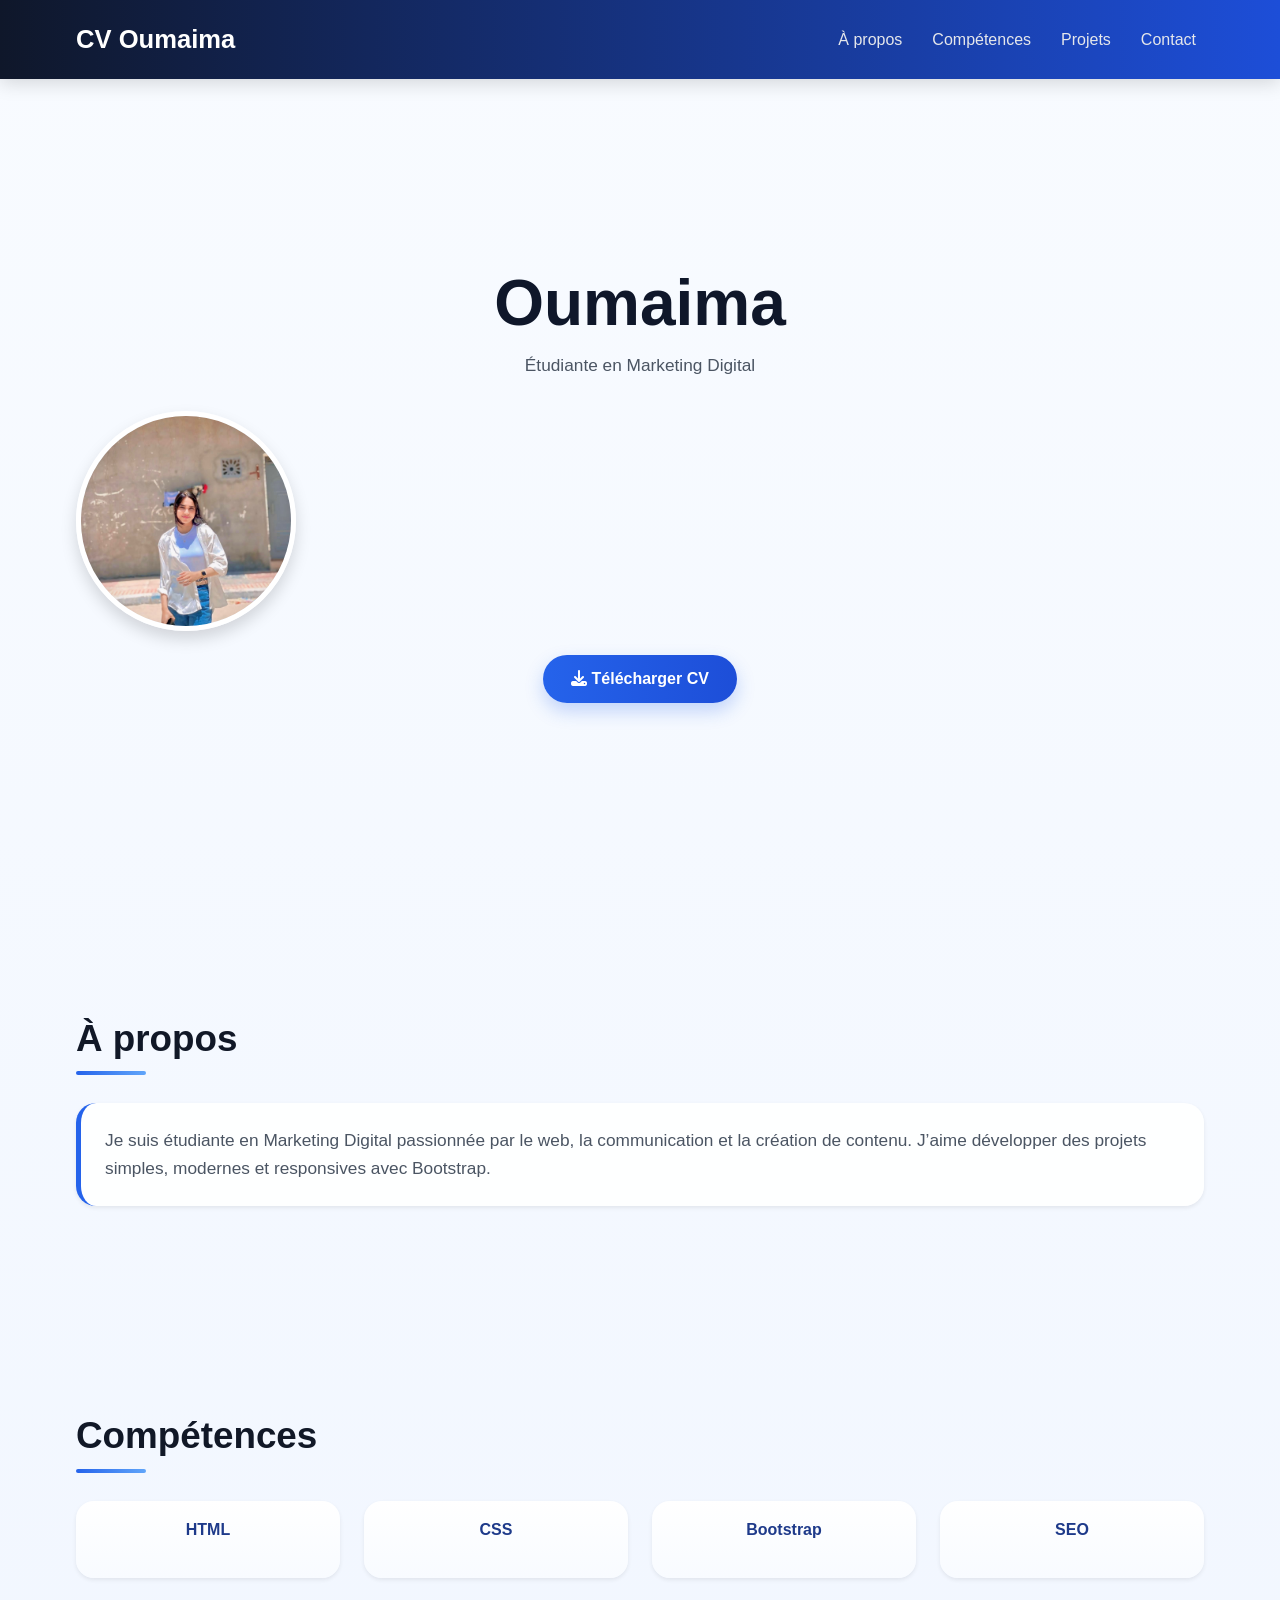
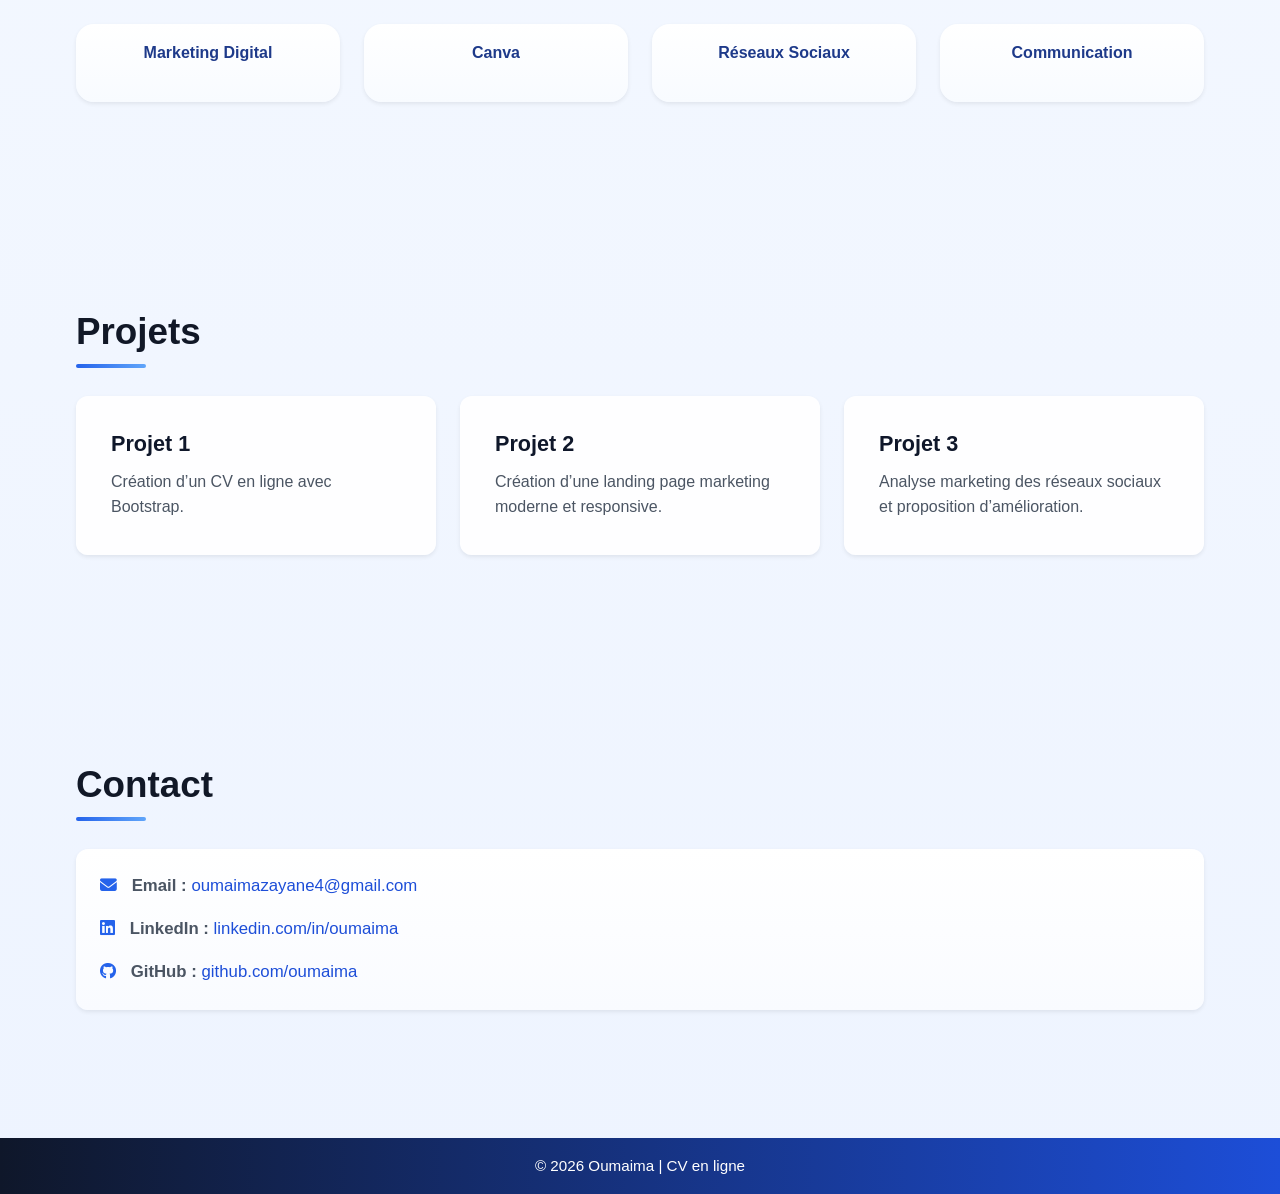
==== index.html @ 95b3798b "Add files via upload" ====
<!DOCTYPE html>
<html lang="fr">
<head>
  <meta charset="UTF-8">
  <meta name="viewport" content="width=device-width, initial-scale=1">
  <title>CV Oumaima</title>

  <link href="https://cdn.jsdelivr.net/npm/bootstrap@5.3.0/dist/css/bootstrap.min.css" rel="stylesheet">
  <link rel="stylesheet" href="https://cdnjs.cloudflare.com/ajax/libs/font-awesome/6.5.0/css/all.min.css">
  <link rel="stylesheet" href="css/style.css">
</head>
<body>

  <!-- Navbar -->
  <nav class="navbar navbar-expand-lg navbar-dark bg-dark sticky-top">
    <div class="container">
      <a class="navbar-brand fw-bold" href="#">CV Oumaima</a>

      <button class="navbar-toggler" type="button" data-bs-toggle="collapse" data-bs-target="#menu">
        <span class="navbar-toggler-icon"></span>
      </button>

      <div class="collapse navbar-collapse" id="menu">
        <ul class="navbar-nav ms-auto">
          <li class="nav-item">
            <a class="nav-link" href="#about">À propos</a>
          </li>
          <li class="nav-item">
            <a class="nav-link" href="#skills">Compétences</a>
          </li>
          <li class="nav-item">
            <a class="nav-link" href="#projects">Projets</a>
          </li>
          <li class="nav-item">
            <a class="nav-link" href="#contact">Contact</a>
          </li>
        </ul>
      </div>
    </div>
  </nav>

  <!-- Profil -->
  <section class="container text-center hero-section">
    <h1>Oumaima</h1>
    <p class="lead">Étudiante en Marketing Digital</p>

    <img src="./img/photo.jpg" alt="Photo Oumaima" width="170" class="rounded-circle mt-3 shadow">

    <div class="mt-4">
      <a class="btn btn-primary" href="assets/cv.pdf" target="_blank">
        <i class="fa-solid fa-download"></i> Télécharger CV
      </a>
    </div>
  </section>

  <!-- About -->
  <section id="about" class="container mt-5">
    <h2>À propos</h2>
    <div class="card p-4 shadow-sm border-0">
      <p class="mb-0">
        Je suis étudiante en Marketing Digital passionnée par le web, la communication
        et la création de contenu. J’aime développer des projets simples, modernes
        et responsives avec Bootstrap.
      </p>
    </div>
  </section>

  <!-- Skills -->
  <section id="skills" class="container mt-5">
    <h2>Compétences</h2>

    <div class="row g-4">
      <div class="col-6 col-md-3">
        <div class="card p-3 text-center h-100 shadow-sm border-0">HTML</div>
      </div>

      <div class="col-6 col-md-3">
        <div class="card p-3 text-center h-100 shadow-sm border-0">CSS</div>
      </div>

      <div class="col-6 col-md-3">
        <div class="card p-3 text-center h-100 shadow-sm border-0">Bootstrap</div>
      </div>

      <div class="col-6 col-md-3">
        <div class="card p-3 text-center h-100 shadow-sm border-0">SEO</div>
      </div>

      <div class="col-6 col-md-3">
        <div class="card p-3 text-center h-100 shadow-sm border-0">Marketing Digital</div>
      </div>

      <div class="col-6 col-md-3">
        <div class="card p-3 text-center h-100 shadow-sm border-0">Canva</div>
      </div>

      <div class="col-6 col-md-3">
        <div class="card p-3 text-center h-100 shadow-sm border-0">Réseaux Sociaux</div>
      </div>

      <div class="col-6 col-md-3">
        <div class="card p-3 text-center h-100 shadow-sm border-0">Communication</div>
      </div>
    </div>
  </section>

  <!-- Projets -->
  <section id="projects" class="container mt-5">
    <h2>Projets</h2>

    <div class="row g-4">
      <div class="col-md-4">
        <div class="card h-100 shadow-sm border-0">
          <div class="card-body">
            <h5 class="card-title">Projet 1</h5>
            <p class="card-text">Création d’un CV en ligne avec Bootstrap.</p>
          </div>
        </div>
      </div>

      <div class="col-md-4">
        <div class="card h-100 shadow-sm border-0">
          <div class="card-body">
            <h5 class="card-title">Projet 2</h5>
            <p class="card-text">Création d’une landing page marketing moderne et responsive.</p>
          </div>
        </div>
      </div>

      <div class="col-md-4">
        <div class="card h-100 shadow-sm border-0">
          <div class="card-body">
            <h5 class="card-title">Projet 3</h5>
            <p class="card-text">Analyse marketing des réseaux sociaux et proposition d’amélioration.</p>
          </div>
        </div>
      </div>
    </div>
  </section>

  <!-- Contact -->
  <section id="contact" class="container mt-5 mb-5">
    <h2>Contact</h2>

    <div class="card p-4 shadow-sm border-0">
      <p>
        <i class="fa-solid fa-envelope"></i>
        <strong>Email :</strong>
        <a href="mailto:oumaimazayane4@gmail.com">oumaimazayane4@gmail.com</a>
      </p>

      <p>
        <i class="fa-brands fa-linkedin"></i>
        <strong>LinkedIn :</strong>
        <a href="https://linkedin.com/in/oumaima" target="_blank">linkedin.com/in/oumaima</a>
      </p>

      <p class="mb-0">
        <i class="fa-brands fa-github"></i>
        <strong>GitHub :</strong>
        <a href="https://github.com/oumaima" target="_blank">github.com/oumaima</a>
      </p>
    </div>
  </section>

  <!-- Footer -->
  <footer class="bg-dark text-white text-center py-3">
    <p class="mb-0">© 2026 Oumaima | CV en ligne</p>
  </footer>

  <script src="https://cdn.jsdelivr.net/npm/bootstrap@5.3.0/dist/js/bootstrap.bundle.min.js"></script>
</body>
</html>
---- css/style.css ----
/* GENERAL */

body{
font-family: 'Segoe UI', sans-serif;
background:#f8f9fa;
scroll-behavior:smooth;
}

section{
padding:70px 0;
}

/* TITLES */

h1{
font-weight:700;
font-size:45px;
}

h2{
font-weight:600;
margin-bottom:30px;
color:#333;
}

/* NAVBAR */

.navbar{
box-shadow:0 3px 10px rgba(0,0,0,0.1);
}

.navbar-brand{
font-weight:bold;
font-size:20px;
}

/* PROFILE IMAGE */

img.rounded-circle{
border:5px solid white;
box-shadow:0 5px 15px rgba(0,0,0,0.2);
}

/* BUTTON */

.btn-primary{
padding:10px 25px;
border-radius:30px;
font-weight:500;
}

/* COMPETENCES */

#skills .card{
border:none;
border-radius:10px;
padding:15px;
transition:0.3s;
box-shadow:0 3px 10px rgba(0,0,0,0.1);
}

#skills .card:hover{
transform:translateY(-5px);
box-shadow:0 10px 25px rgba(0,0,0,0.15);
}

/* PROJETS */

#projects .card{
border:none;
border-radius:12px;
padding:10px;
transition:0.3s;
box-shadow:0 5px 15px rgba(0,0,0,0.1);
}

#projects .card:hover{
transform:translateY(-8px);
box-shadow:0 15px 30px rgba(0,0,0,0.2);
}

/* CONTACT */

#contact .card{
border:none;
border-radius:12px;
padding:25px;
box-shadow:0 5px 15px rgba(0,0,0,0.1);
}

#contact a{
text-decoration:none;
color:#0d6efd;
}

#contact a:hover{
text-decoration:underline;
}

/* FOOTER */

footer{
background:#212529;
color:white;
padding:20px;
text-align:center;
margin-top:40px;
}

/* RESPONSIVE */

@media (max-width:768px){

h1{
font-size:32px;
}

section{
padding:50px 20px;
}

}
* {
  margin: 0;
  padding: 0;
  box-sizing: border-box;
}

body {
  font-family: "Segoe UI", Tahoma, Geneva, Verdana, sans-serif;
  background: linear-gradient(180deg, #f8fbff 0%, #eef4ff 100%);
  color: #1f2937;
  scroll-behavior: smooth;
  line-height: 1.6;
}

section {
  padding: 80px 0;
}

.container {
  width: 90%;
  max-width: 1200px;
  margin: auto;
}

/* Navbar */
.navbar {
  background: linear-gradient(90deg, #0f172a, #1d4ed8) !important;
  box-shadow: 0 4px 18px rgba(0, 0, 0, 0.15);
  padding: 14px 0;
}

.navbar-brand {
  font-size: 1.6rem;
  font-weight: 700;
  color: #fff !important;
}

.nav-link {
  color: #e5e7eb !important;
  font-weight: 500;
  margin-left: 14px;
  transition: 0.3s;
}

.nav-link:hover {
  color: #ffffff !important;
  transform: translateY(-1px);
}

/* Hero */
.hero-section,
section.container.text-center.mt-5.pt-4,
section.container.text-center.mt-5 {
  min-height: 90vh;
  display: flex;
  flex-direction: column;
  justify-content: center;
}

h1 {
  font-size: 4rem;
  font-weight: 800;
  color: #0f172a;
  margin-bottom: 10px;
}

h2 {
  font-size: 2.3rem;
  font-weight: 700;
  color: #111827;
  margin-bottom: 28px;
  position: relative;
}

h2::after {
  content: "";
  display: block;
  width: 70px;
  height: 4px;
  background: linear-gradient(90deg, #2563eb, #60a5fa);
  border-radius: 20px;
  margin-top: 10px;
}

.lead,
p {
  font-size: 1.08rem;
  color: #4b5563;
}

/* Image profil */
.rounded-circle {
  width: 220px !important;
  height: 220px !important;
  object-fit: cover;
  border: 6px solid #ffffff;
  box-shadow: 0 10px 30px rgba(37, 99, 235, 0.18);
  transition: 0.35s ease;
}

.rounded-circle:hover {
  transform: scale(1.03);
}

/* Buttons */
.btn-primary {
  background: linear-gradient(90deg, #2563eb, #1d4ed8);
  border: none;
  padding: 12px 28px;
  border-radius: 999px;
  font-weight: 600;
  font-size: 1rem;
  box-shadow: 0 8px 18px rgba(37, 99, 235, 0.25);
  transition: 0.3s ease;
}

.btn-primary:hover {
  transform: translateY(-2px);
  box-shadow: 0 12px 24px rgba(37, 99, 235, 0.35);
}

/* Cards general */
.card {
  border: none !important;
  border-radius: 20px;
  background: rgba(255, 255, 255, 0.95);
  box-shadow: 0 8px 24px rgba(15, 23, 42, 0.08);
  transition: 0.3s ease;
}

.card:hover {
  transform: translateY(-6px);
  box-shadow: 0 14px 30px rgba(15, 23, 42, 0.12);
}

.card-body {
  padding: 25px;
}

/* About */
#about .card {
  padding: 18px;
  border-left: 5px solid #2563eb !important;
}

/* Skills */
#skills .card {
  text-align: center;
  font-weight: 600;
  color: #1e3a8a;
  padding: 22px 15px;
  border-radius: 18px;
  background: linear-gradient(180deg, #ffffff, #f8fbff);
}

#skills .row {
  row-gap: 22px;
}

/* Projects */
#projects .card-title,
#projects h5 {
  color: #0f172a;
  font-size: 1.35rem;
  font-weight: 700;
  margin-bottom: 12px;
}

#projects .card-text,
#projects p {
  color: #4b5563;
  font-size: 1rem;
}

/* Contact */
#contact .card {
  padding: 10px;
  background: linear-gradient(180deg, #ffffff, #f9fbff);
}

#contact p {
  margin-bottom: 16px;
  font-size: 1.05rem;
}

#contact i {
  color: #2563eb;
  margin-right: 10px;
}

#contact a {
  color: #1d4ed8;
  text-decoration: none;
  font-weight: 500;
}

#contact a:hover {
  text-decoration: underline;
}

/* Footer */
footer {
  background: linear-gradient(90deg, #0f172a, #1d4ed8);
  color: white;
  text-align: center;
  padding: 22px 10px;
  margin-top: 40px;
}

footer p {
  color: white;
  margin: 0;
  font-size: 0.95rem;
}

/* Spacing helpers */
.mt-5 {
  margin-top: 3rem !important;
}

.mb-5 {
  margin-bottom: 3rem !important;
}

/* Responsive */
@media (max-width: 992px) {
  h1 {
    font-size: 3rem;
  }

  h2 {
    font-size: 2rem;
  }

  .rounded-circle {
    width: 190px !important;
    height: 190px !important;
  }
}

@media (max-width: 768px) {
  section {
    padding: 60px 0;
  }

  h1 {
    font-size: 2.4rem;
  }

  h2 {
    font-size: 1.7rem;
  }

  .lead,
  p {
    font-size: 1rem;
  }

  .rounded-circle{
width:200px;
height:200px;
object-fit:cover;
border-radius:50%;
border:6px solid white;
box-shadow:0 10px 25px rgba(0,0,0,0.2);
display:block;
margin:auto;
}

  .navbar-nav {
    margin-top: 10px;
    text-align: center;
  }

  .nav-link {
    margin-left: 0;
    padding: 10px 0;
  }
}
#skills .card{
margin-bottom:20px;
}
.card:hover{
transform:translateY(-8px);
transition:0.3s;
}
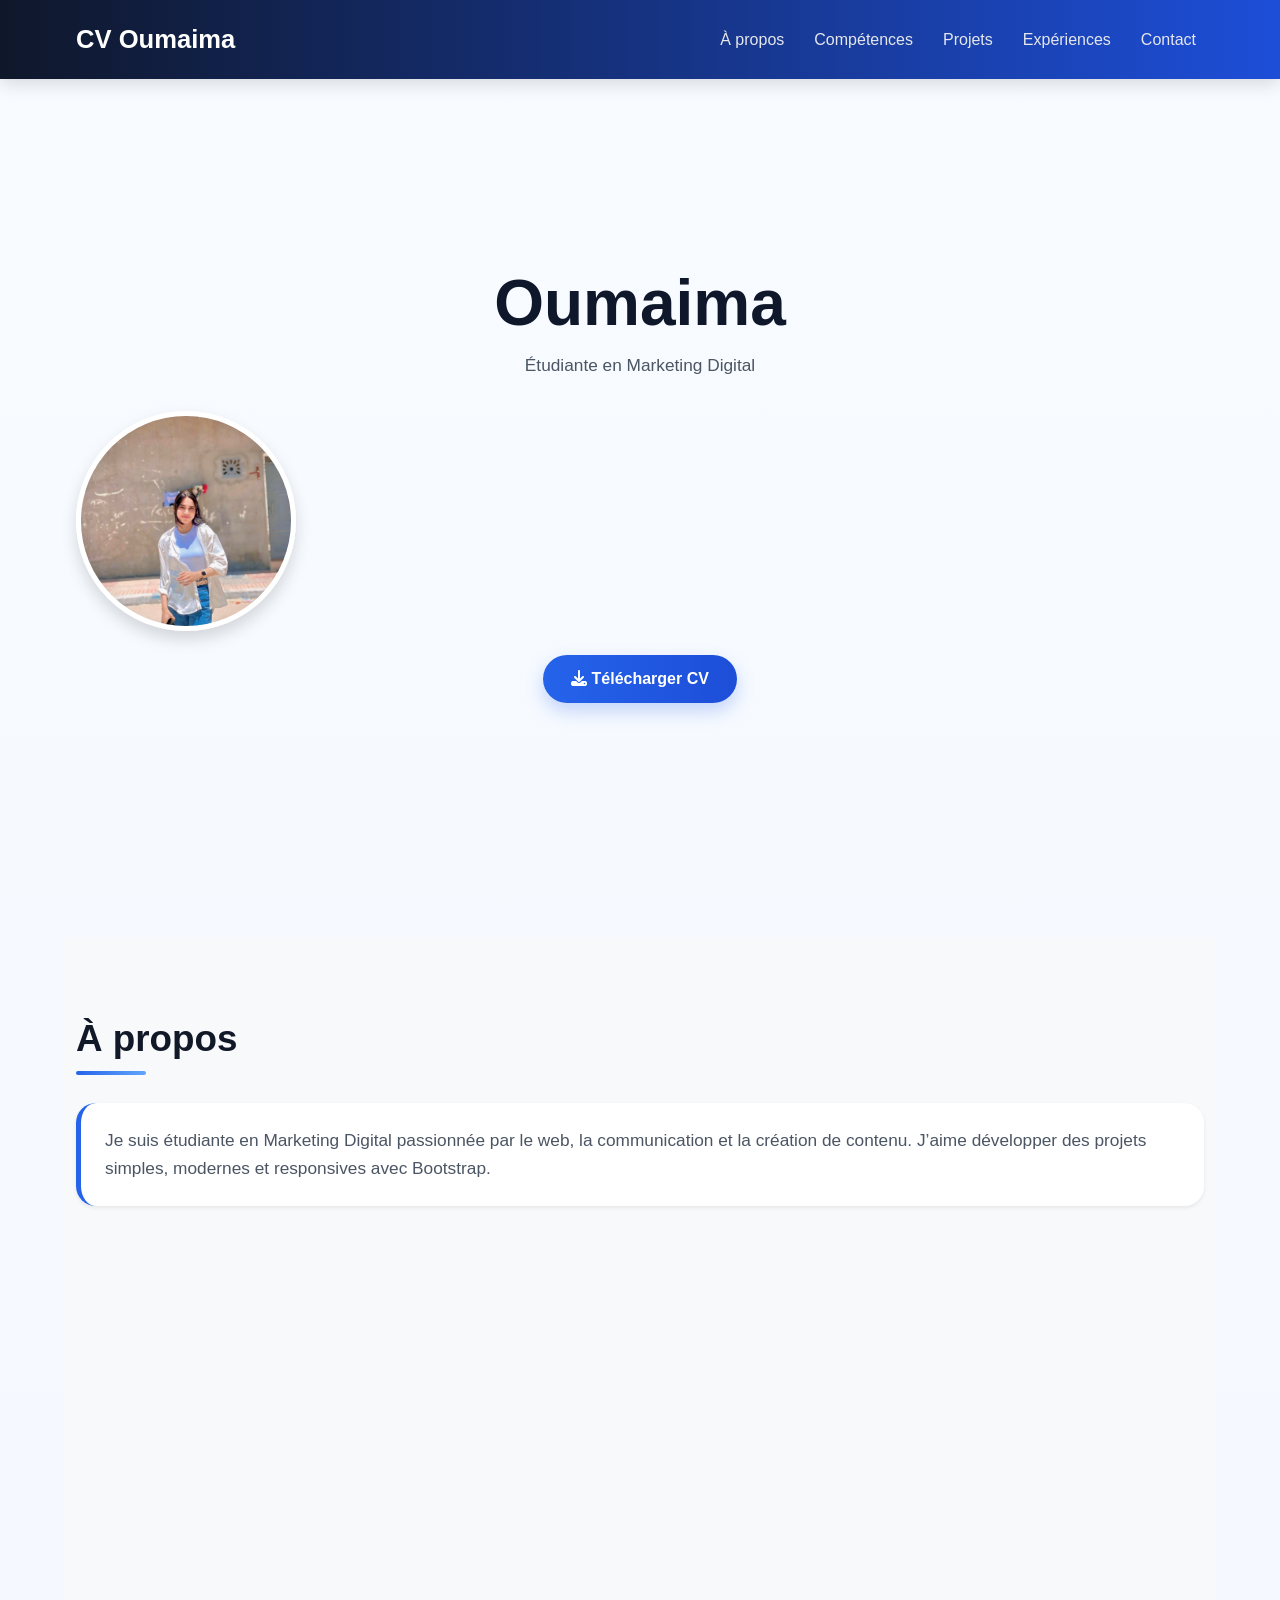
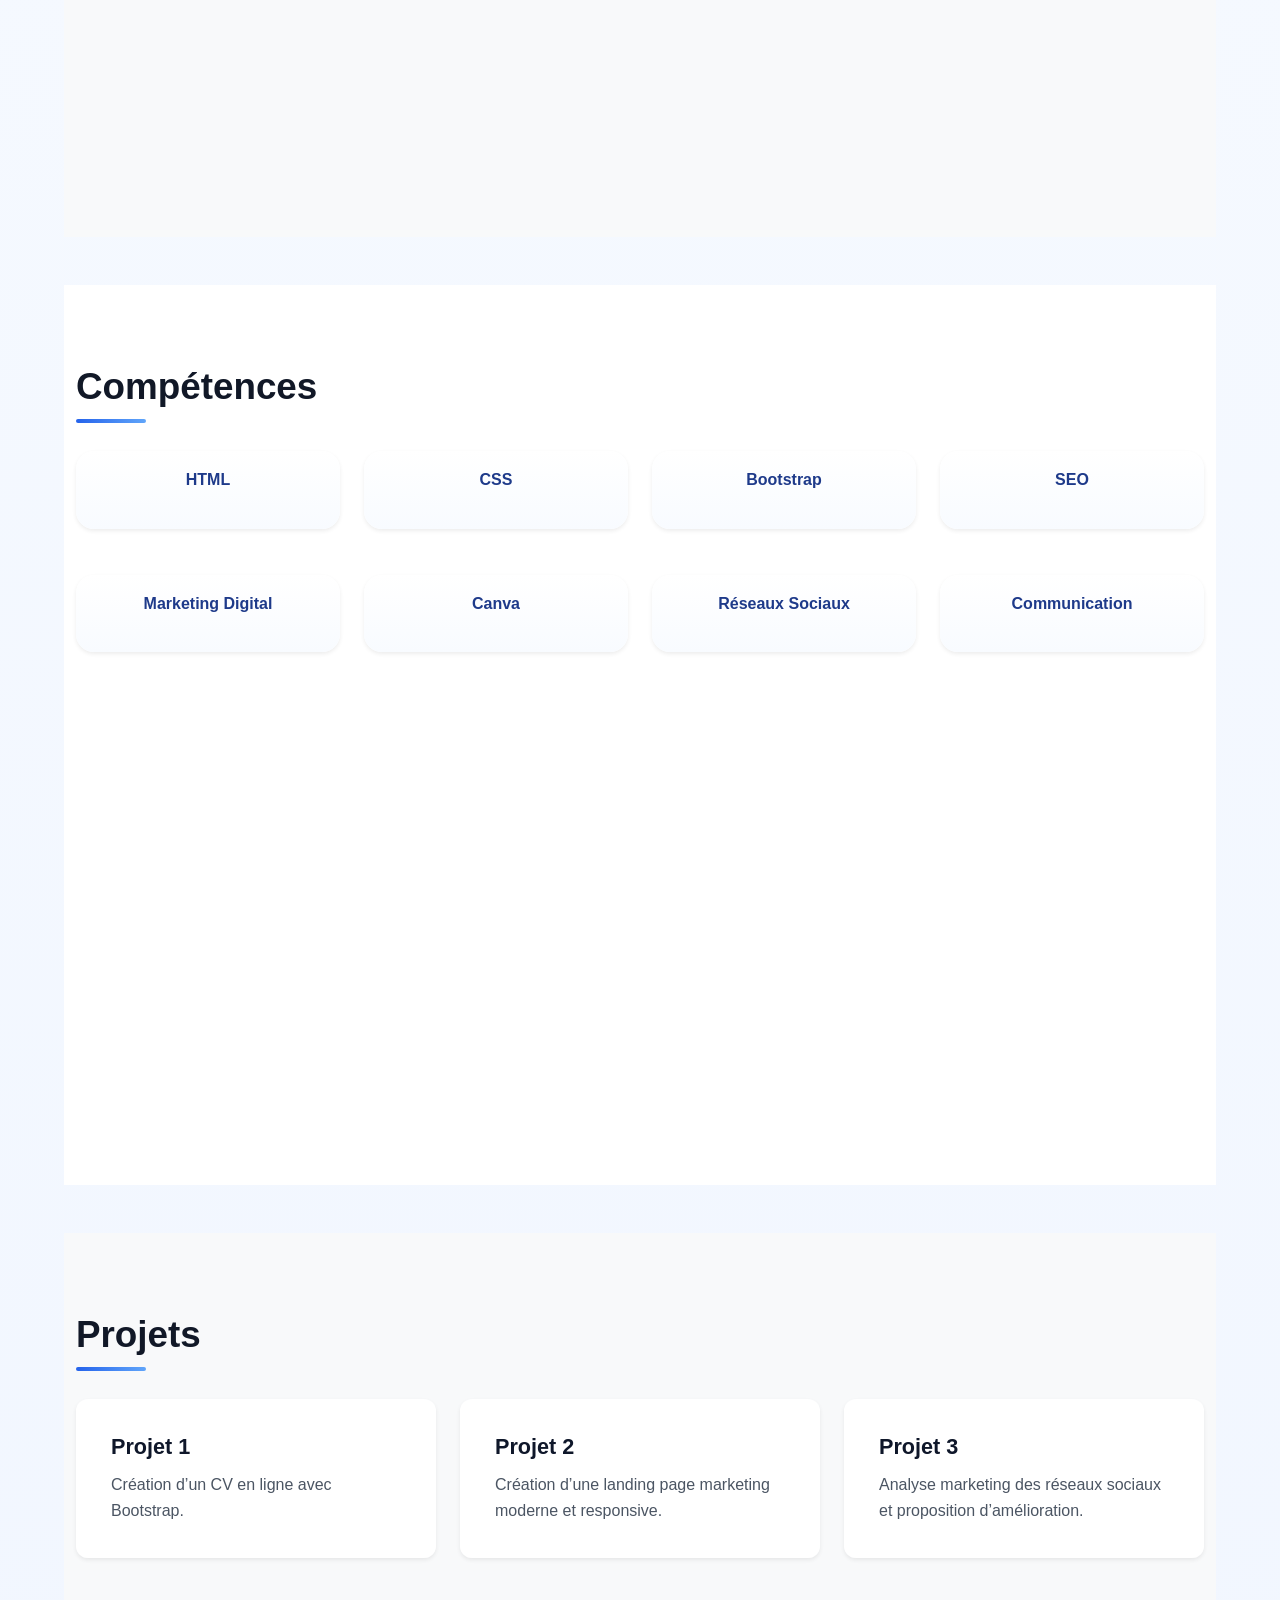
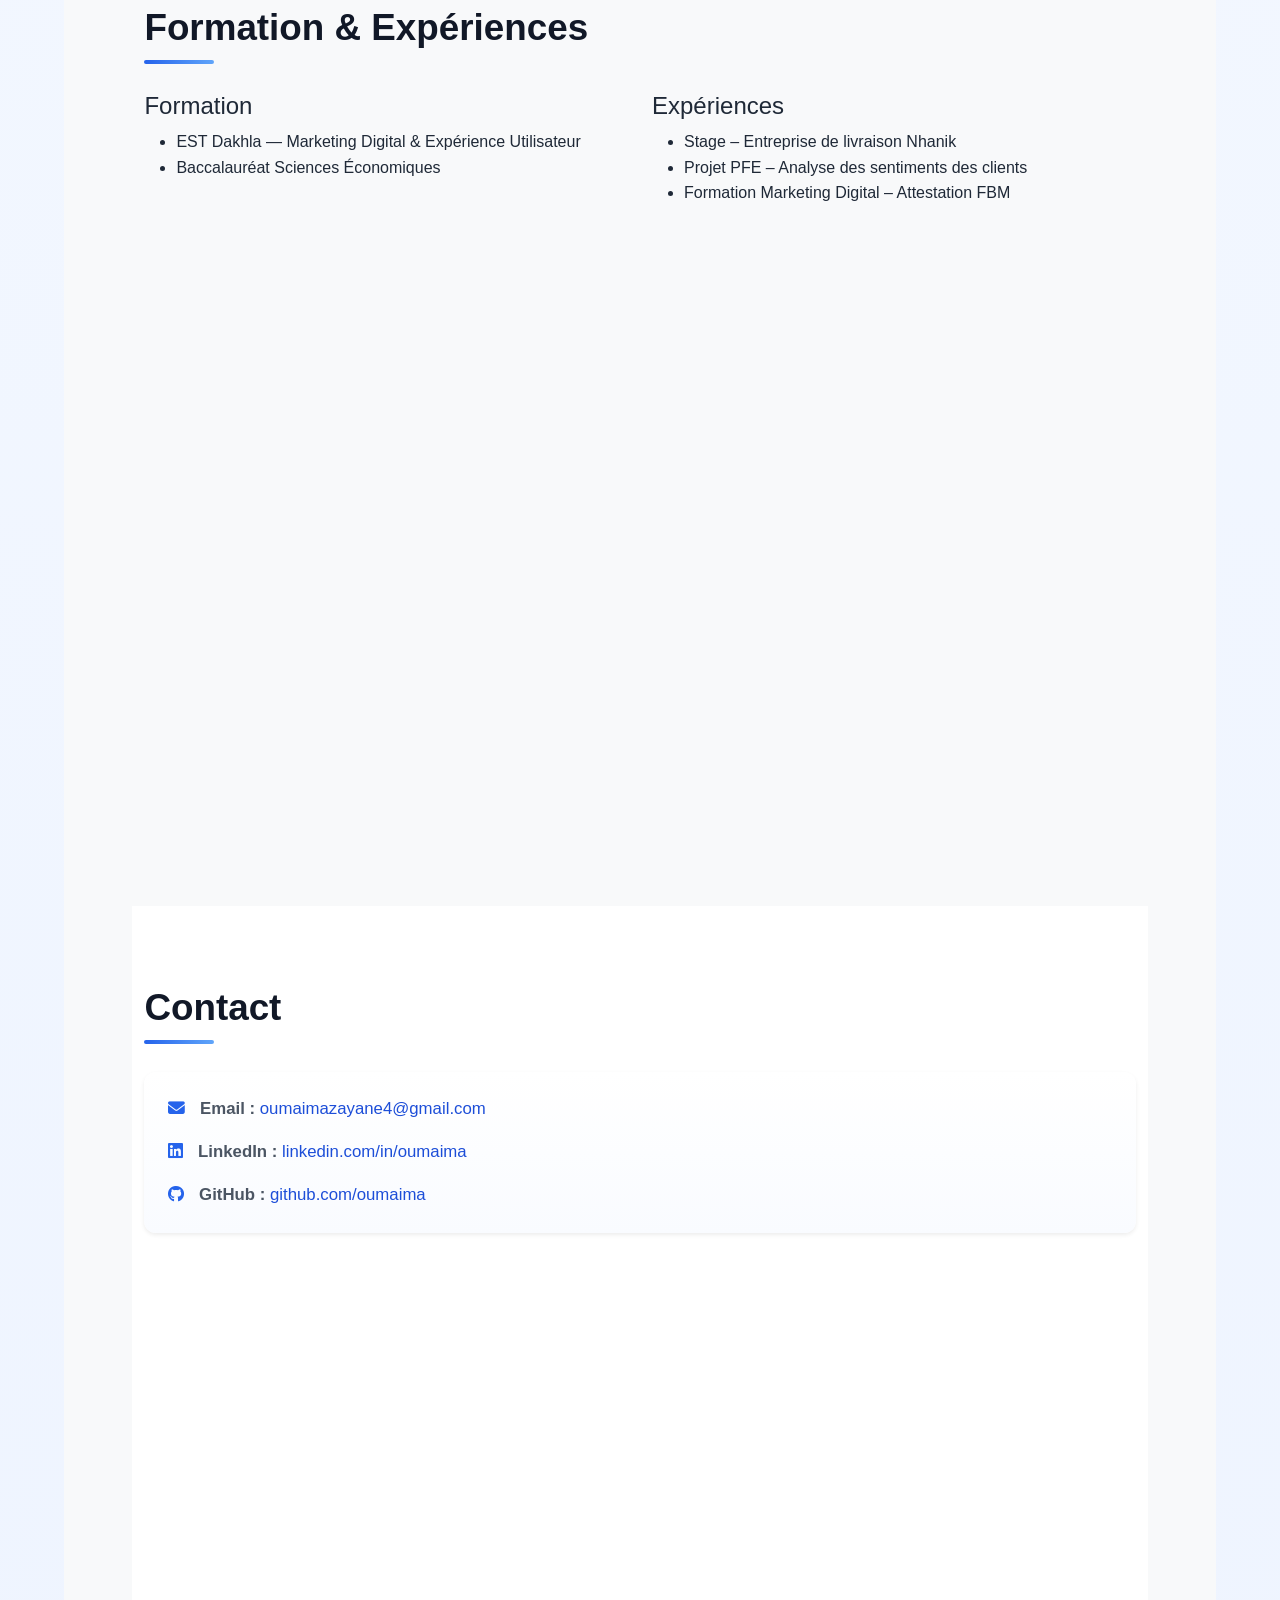
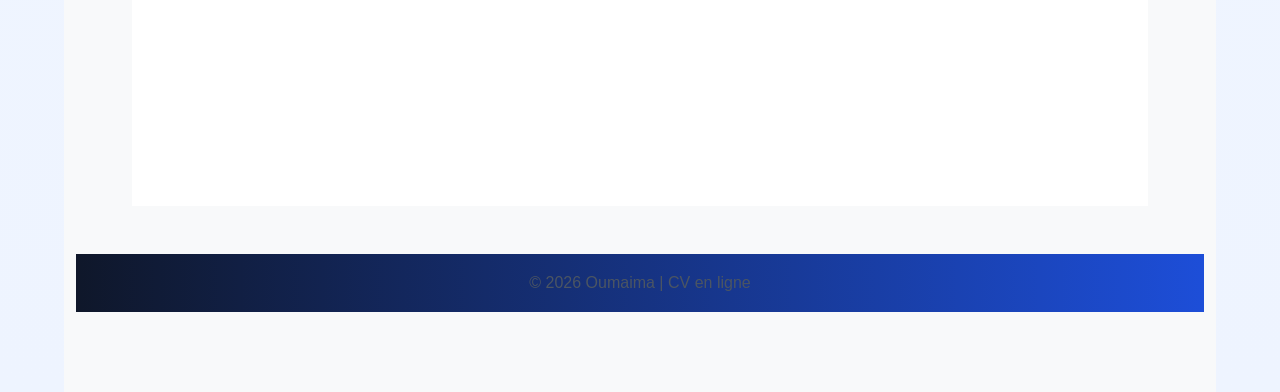
==== commit 641fa1d5: "Add files via upload" ====
--- a/index.html
+++ b/index.html
@@ -30,6 +30,9 @@
           </li>
           <li class="nav-item">
             <a class="nav-link" href="#projects">Projets</a>
+          </li>
+          <li class="nav-item">
+          <a class="nav-link" href="#experience">Expériences</a>
           </li>
           <li class="nav-item">
             <a class="nav-link" href="#contact">Contact</a>
@@ -136,6 +139,29 @@
         </div>
       </div>
     </div>
+    <section id="experience" class="container py-5">
+<h2 class="section-title">Formation & Expériences</h2>
+
+<div class="row">
+
+<div class="col-md-6">
+<h4>Formation</h4>
+<ul>
+<li>EST Dakhla — Marketing Digital & Expérience Utilisateur</li>
+<li>Baccalauréat Sciences Économiques</li>
+</ul>
+</div>
+
+<div class="col-md-6">
+<h4>Expériences</h4>
+<ul>
+<li>Stage – Entreprise de livraison Nhanik</li>
+<li>Projet PFE – Analyse des sentiments des clients</li>
+<li>Formation Marketing Digital – Attestation FBM</li>
+</ul>
+</div>
+
+</div>
   </section>
 
   <!-- Contact -->
--- a/css/style.css
+++ b/css/style.css
@@ -405,4 +405,43 @@
 .card:hover{
 transform:translateY(-8px);
 transition:0.3s;
-}+}
+section{
+padding:100px 0;
+min-height:100vh;
+}
+
+#about{
+background:#f8f9fa;
+}
+
+#skills{
+background:#ffffff;
+}
+
+#projects{
+background:#f8f9fa;
+}
+
+#contact{
+background:#ffffff;
+}
+html{
+scroll-behavior:smooth;
+}
+section{
+padding-top:80px;
+padding-bottom:80px;
+}
+html{
+scroll-behavior:smooth;
+}
+.navbar{
+position:sticky;
+top:0;
+z-index:1000;
+}
+.card:hover{
+transform:translateY(-5px);
+transition:0.3s;
+}
